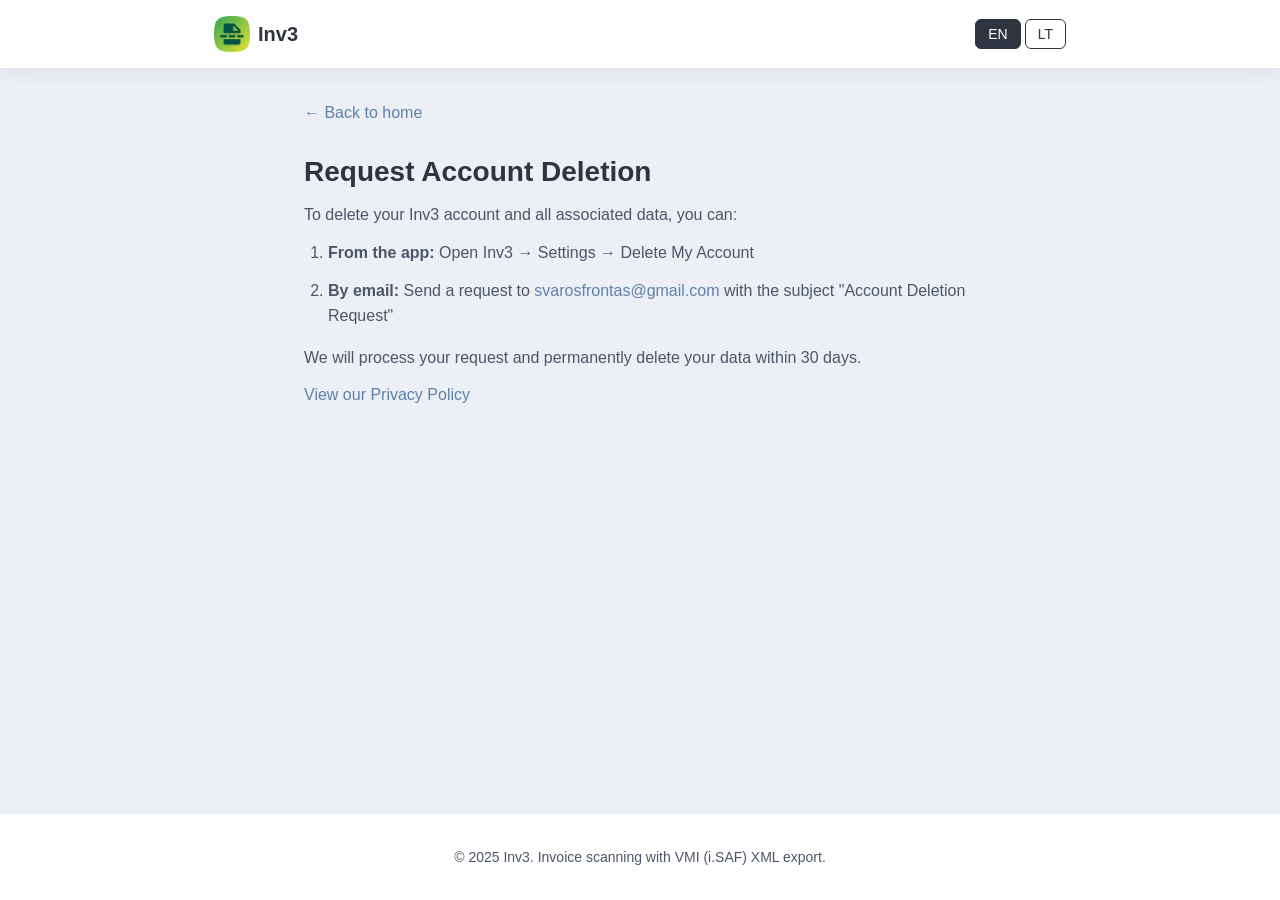
==== website/delete-account.html @ 0f53c0f5 "Add delete-account page for Google Play Data safety compliance Co-authored-by: Cursor <cursoragent@c" ====
<!DOCTYPE html>
<html lang="en">
<head>
    <meta charset="UTF-8">
    <meta name="viewport" content="width=device-width, initial-scale=1.0">
    <meta name="description" content="Request account deletion - Inv3">
    <link rel="icon" href="favicon.ico" sizes="any">
    <link rel="icon" type="image/png" href="icon-192.png" sizes="192x192">
    <link rel="apple-touch-icon" href="apple-touch-icon.png">
    <title>Request Account Deletion - Inv3</title>
    <link rel="stylesheet" href="styles.css">
    <style>
        .delete-page { max-width: 720px; margin: 0 auto; padding: 2rem 1.5rem; }
        .delete-page h1 { font-size: 1.75rem; margin: 0 0 0.5rem; color: var(--color-primary); }
        .delete-page h2 { font-size: 1.2rem; margin: 2rem 0 0.75rem; color: var(--color-primary); }
        .delete-page p, .delete-page li { color: var(--color-text-muted); margin: 0 0 0.75rem; }
        .delete-page ol { padding-left: 1.5rem; margin: 0 0 1rem; }
        .delete-page a { color: var(--color-accent); text-decoration: none; }
        .delete-page a:hover { text-decoration: underline; }
        .delete-back { display: inline-block; margin-bottom: 1.5rem; color: var(--color-accent); font-weight: 500; text-decoration: none; }
        .delete-back:hover { text-decoration: underline; }
    </style>
</head>
<body>
    <header class="header">
        <nav class="nav">
            <a href="index.html" class="logo">
                <img src="icon-192.png" alt="Inv3" class="logo-icon">
                <span class="logo-text" data-i18n="app_name">Inv3</span>
            </a>
            <div class="lang-switcher">
                <button class="lang-btn active" data-lang="en" aria-label="English">EN</button>
                <button class="lang-btn" data-lang="lt" aria-label="Lietuvių">LT</button>
            </div>
        </nav>
    </header>

    <main class="delete-page">
        <a href="index.html" class="delete-back" data-i18n="back_home">← Back to home</a>

        <h1>Request Account Deletion</h1>
        <p>To delete your Inv3 account and all associated data, you can:</p>
        <ol>
            <li><strong>From the app:</strong> Open Inv3 → Settings → Delete My Account</li>
            <li><strong>By email:</strong> Send a request to <a href="mailto:svarosfrontas@gmail.com?subject=Account%20Deletion%20Request">svarosfrontas@gmail.com</a> with the subject "Account Deletion Request"</li>
        </ol>
        <p>We will process your request and permanently delete your data within 30 days.</p>
        <p><a href="privacy.html">View our Privacy Policy</a></p>
    </main>

    <footer class="footer">
        <p data-i18n="footer">© 2025 Inv3. Invoice scanning made simple.</p>
    </footer>

    <script src="translations.js"></script>
    <script src="app.js"></script>
</body>
</html>
---- website/styles.css ----
:root {
    --color-primary: #2E3440;
    --color-primary-light: #3B4252;
    --color-background: #ECEFF4;
    --color-surface: #FFFFFF;
    --color-text: #2E3440;
    --color-text-muted: #4C566A;
    --color-accent: #5E81AC;
    --font-sans: -apple-system, BlinkMacSystemFont, 'Segoe UI', Roboto, Oxygen, Ubuntu, sans-serif;
    --radius: 12px;
    --shadow: 0 4px 20px rgba(46, 52, 64, 0.08);
}

* {
    box-sizing: border-box;
}

body {
    margin: 0;
    font-family: var(--font-sans);
    background: var(--color-background);
    color: var(--color-text);
    line-height: 1.6;
    min-height: 100vh;
    display: flex;
    flex-direction: column;
}

.header {
    background: var(--color-surface);
    box-shadow: var(--shadow);
    position: sticky;
    top: 0;
    z-index: 100;
}

.nav {
    max-width: 900px;
    margin: 0 auto;
    padding: 1rem 1.5rem;
    display: flex;
    align-items: center;
    justify-content: space-between;
}

.logo {
    display: flex;
    align-items: center;
    gap: 0.5rem;
    text-decoration: none;
    color: var(--color-text);
    font-weight: 700;
    font-size: 1.25rem;
}

.logo-icon {
    width: 36px;
    height: 36px;
    border-radius: 8px;
}

.lang-switcher {
    display: flex;
    gap: 0.25rem;
}

.lang-btn {
    padding: 0.4rem 0.75rem;
    border: 1px solid var(--color-primary);
    background: transparent;
    color: var(--color-text);
    font-size: 0.875rem;
    font-weight: 500;
    cursor: pointer;
    border-radius: 6px;
    transition: background 0.2s, color 0.2s;
}

.lang-btn:hover {
    background: var(--color-primary-light);
    color: white;
}

.lang-btn.active {
    background: var(--color-primary);
    color: white;
}

main {
    flex: 1;
    max-width: 900px;
    margin: 0 auto;
    padding: 2rem 1.5rem;
    width: 100%;
}

.hero {
    text-align: center;
    padding: 3rem 0;
}

.hero-icon {
    width: 96px;
    height: 96px;
    margin-bottom: 1rem;
    border-radius: 20px;
}

.hero-title {
    font-size: 2.5rem;
    font-weight: 800;
    margin: 0 0 0.5rem;
    color: var(--color-primary);
}

.hero-tagline {
    font-size: 1.25rem;
    color: var(--color-accent);
    font-weight: 600;
    margin: 0 0 1rem;
}

.hero-desc {
    font-size: 1rem;
    color: var(--color-text-muted);
    max-width: 500px;
    margin: 0 auto;
}

.section-title {
    font-size: 1.5rem;
    font-weight: 700;
    margin: 2.5rem 0 1.5rem;
    color: var(--color-primary);
}

.feature-grid {
    display: grid;
    grid-template-columns: repeat(auto-fit, minmax(200px, 1fr));
    gap: 1.25rem;
}

.feature-card {
    background: var(--color-surface);
    padding: 1.5rem;
    border-radius: var(--radius);
    box-shadow: var(--shadow);
    transition: transform 0.2s, box-shadow 0.2s;
}

.feature-card:hover {
    transform: translateY(-2px);
    box-shadow: 0 6px 24px rgba(46, 52, 64, 0.12);
}

.feature-icon {
    font-size: 2rem;
    display: block;
    margin-bottom: 0.75rem;
}

.feature-card h3 {
    font-size: 1rem;
    font-weight: 600;
    margin: 0 0 0.5rem;
    color: var(--color-primary);
}

.feature-card p {
    font-size: 0.875rem;
    color: var(--color-text-muted);
    margin: 0;
}

.vmi-workflow {
    padding: 2rem 0;
}

.vmi-desc {
    color: var(--color-text-muted);
    margin: 0 0 1.5rem;
    max-width: 600px;
}

.vmi-image-wrap {
    border-radius: var(--radius);
    overflow: hidden;
    box-shadow: var(--shadow);
    margin-bottom: 1rem;
    max-width: 800px;
}

.vmi-screenshot {
    width: 100%;
    height: auto;
    display: block;
}

.vmi-caption {
    font-size: 0.875rem;
    color: var(--color-text-muted);
    margin: 0;
}

.download {
    text-align: center;
    padding: 2rem 0;
}

.download-desc {
    margin: 0 0 1rem;
    color: var(--color-text-muted);
}

.play-badge {
    display: inline-block;
    transition: opacity 0.2s;
}

.play-badge:hover {
    opacity: 0.85;
}

.download-note {
    font-size: 0.8rem;
    color: var(--color-text-muted);
    margin: 1rem 0 0;
}

.privacy, .contact {
    padding: 1.5rem 0;
}

.privacy-desc, .contact-desc {
    color: var(--color-text-muted);
    margin: 0 0 1rem;
}

.privacy-link, .contact-email {
    color: var(--color-accent);
    font-weight: 500;
    text-decoration: none;
}

.privacy-link:hover, .contact-email:hover {
    text-decoration: underline;
}

.footer {
    text-align: center;
    padding: 2rem 1.5rem;
    background: var(--color-surface);
    color: var(--color-text-muted);
    font-size: 0.875rem;
    margin-top: auto;
}

.footer p {
    margin: 0;
}

@media (max-width: 600px) {
    .hero-title {
        font-size: 2rem;
    }

    .feature-grid {
        grid-template-columns: 1fr;
    }
}
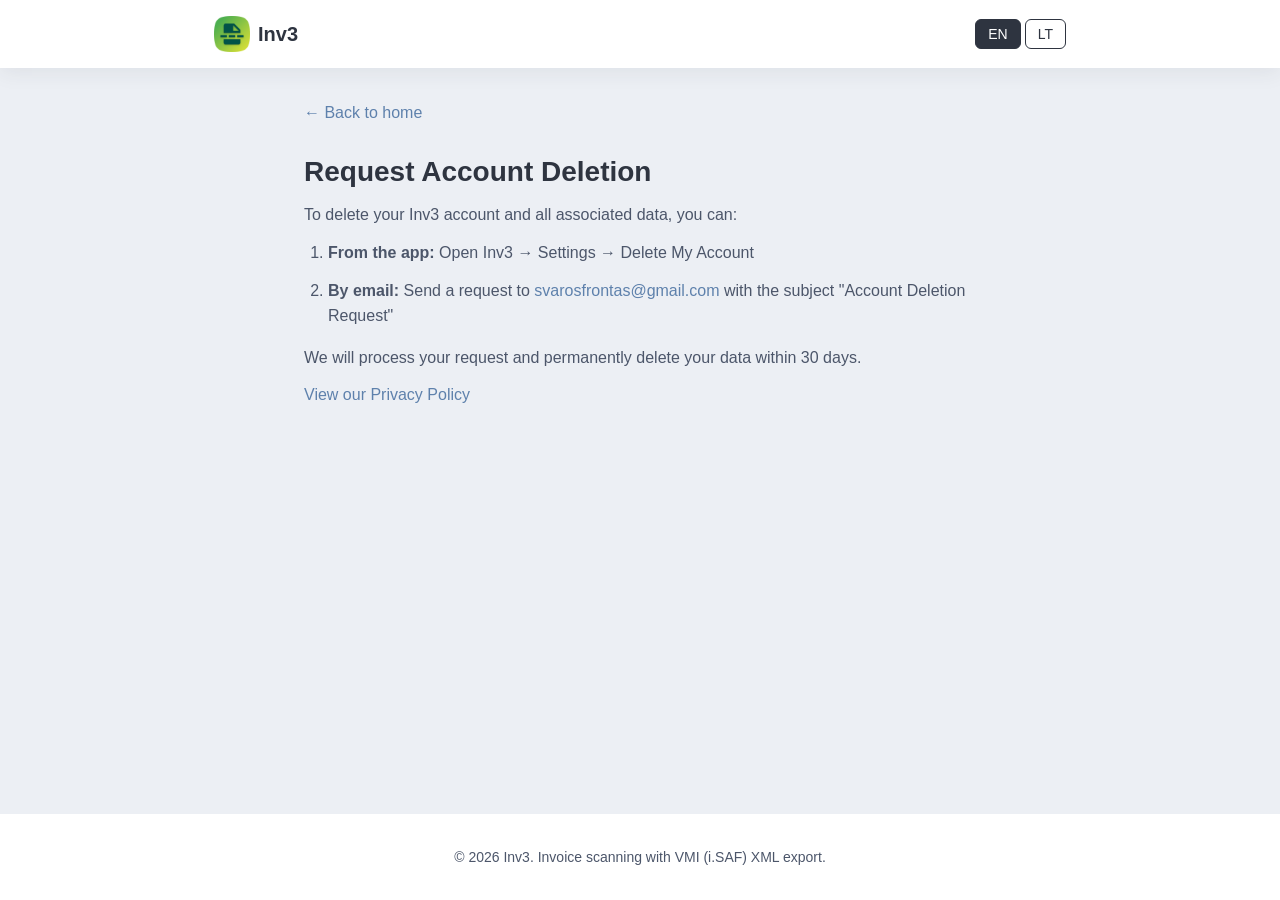
==== commit b54b05e0: "Release 1.13 (2026-03-08) - Excel (.xlsx) export instead of CSV - Fix doubled quotes in company name" ====
--- a/website/delete-account.html
+++ b/website/delete-account.html
@@ -49,7 +49,7 @@
     </main>
 
     <footer class="footer">
-        <p data-i18n="footer">© 2025 Inv3. Invoice scanning made simple.</p>
+        <p data-i18n="footer">© 2026 Inv3. Invoice scanning made simple.</p>
     </footer>
 
     <script src="translations.js"></script>
--- a/website/styles.css
+++ b/website/styles.css
@@ -207,9 +207,22 @@
     padding: 2rem 0;
 }
 
-.download-desc {
+.download-link {
+    display: inline-block;
     margin: 0 0 1rem;
-    color: var(--color-text-muted);
+    line-height: 0;
+}
+
+.play-badge-img {
+    height: 52px;
+    width: auto;
+    display: block;
+    transition: opacity 0.2s, transform 0.2s;
+}
+
+.download-link:hover .play-badge-img {
+    opacity: 0.9;
+    transform: translateY(-2px);
 }
 
 .play-badge {
